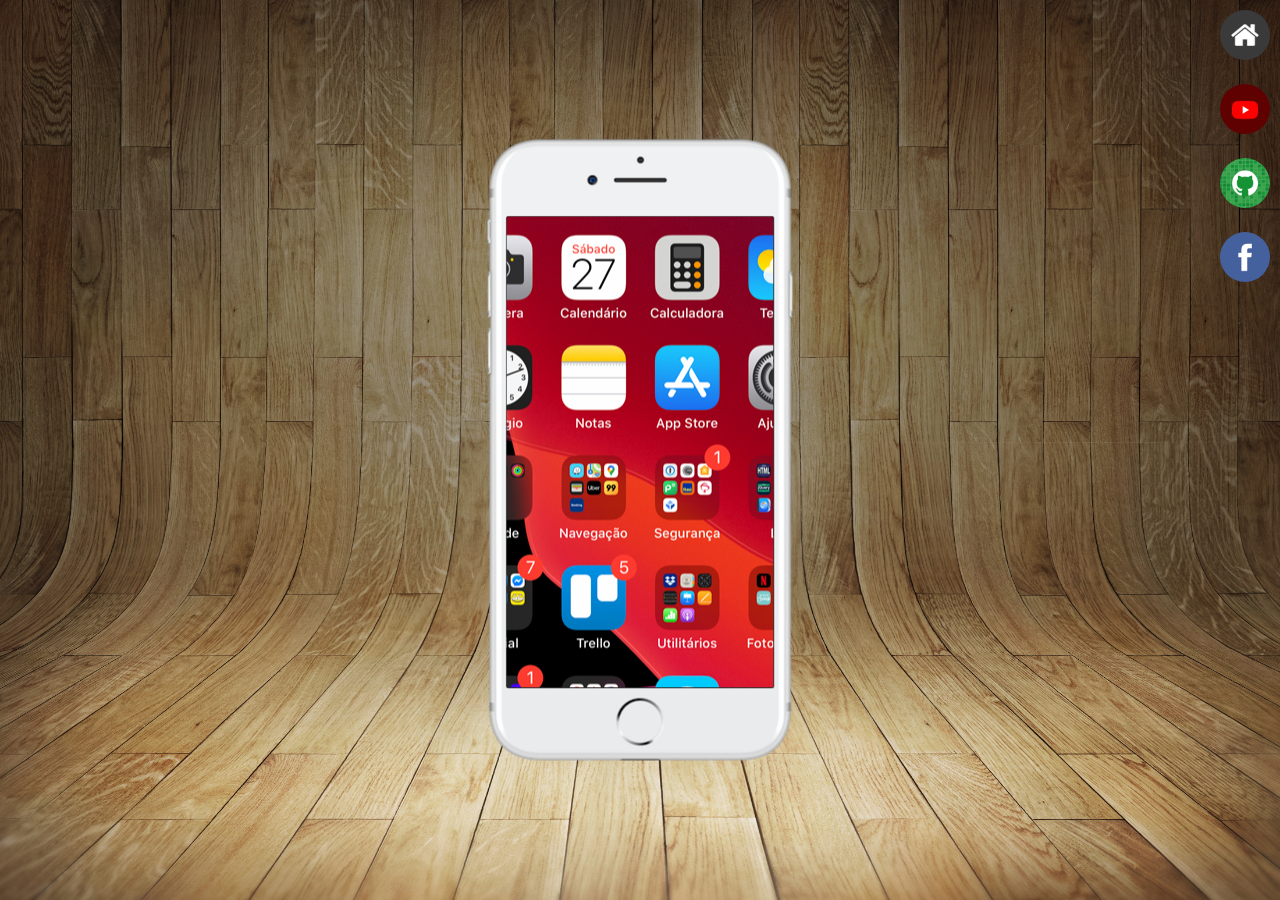
==== index.html @ f83e34b1 "commit" ====
<!DOCTYPE html>
<html lang="tp-br">
<head>
    <meta charset="UTF-8">
    <meta http-equiv="X-UA-Compatible" content="IE=edge">
    <meta name="viewport" content="width=device-width, initial-scale=1.0">
    <link rel="stylesheet" href="estolo.css">
    <title> REDES SOCIAIS</title>
    
</head>
<body>
    <main>
        <section id="telefone">
            <iframe src="home.html" name="tela" id="tela" frameborder="0"> seu navegador não é compativel .</iframe>

        </section>

                    
        <section id="redes-sociais">
            <a href="home.html" target="tela"  > <img src="imagens/logo-home.jpg" alt="HOME" ></a> <br>

            <a href="youtube.html" target="tela"  > <img src=" imagens/logo-youtube.jpg" alt="canal TN youtube " ></a> <br>
            
            <a href="github.html" target="tela"  > <img src="imagens/logo-github.jpg" alt="Tarcisio Neris" ></a> <br>
            
            <a href="#" target="tela"  > <img src="imagens/logo-facebook.jpg" alt="fecebook tT NERIS " ></a> <br>       
        </section>
                
                
                           
         


    </main>
</body>
</html>
---- estolo.css ----
@charset "UTF-8";
*{
    margin: 0px;
    padding: 0px;
    font-family: Arial, Helvetica, sans-serif;
}
html,body {
    height: 100vh;
    width: 100vw;
    background-color: black;
}

body {
    background: url(imagens/fundo-madeira.jpg)no-repeat top center;
    background-size: cover;
    background-attachment: fixed;
    
}

main {
    position: relative;
    height: 100vh;    
     
    
}

section#telefone {
    position: absolute;
    top: 50%;
    left: 50%;
    transform: translate(-50%,-50%);

     
    height: 627px;
    width: 311px;
    background:  url('imagens/frame-iphone.png') no-repeat;

    
}
iframe#tela {
    position: relative;
    top: 80px;
    left: 22px;
    width: 267px;
    height: 471px;

}
section#redes-sociais{
    text-align: right;
}
section#redes-sociais img {
    width: 50px;
    margin: 10px;
    border-radius: 50%;
    box-shadow: 50%;
    box-shadow: 2px 2px 5px rgba(0, 0, 0,0,400);
    box-sizing: border-box;

}

section#redes-sociais img:hover {
    border: 2px solid rgba(255, 255, 255, 0.656);
    transform: translate(-3px,-3px );
    box-shadow: 5px 5px 10px rgb(0, 0,0.623);
    transform: transforn .3,border 1s; 



}
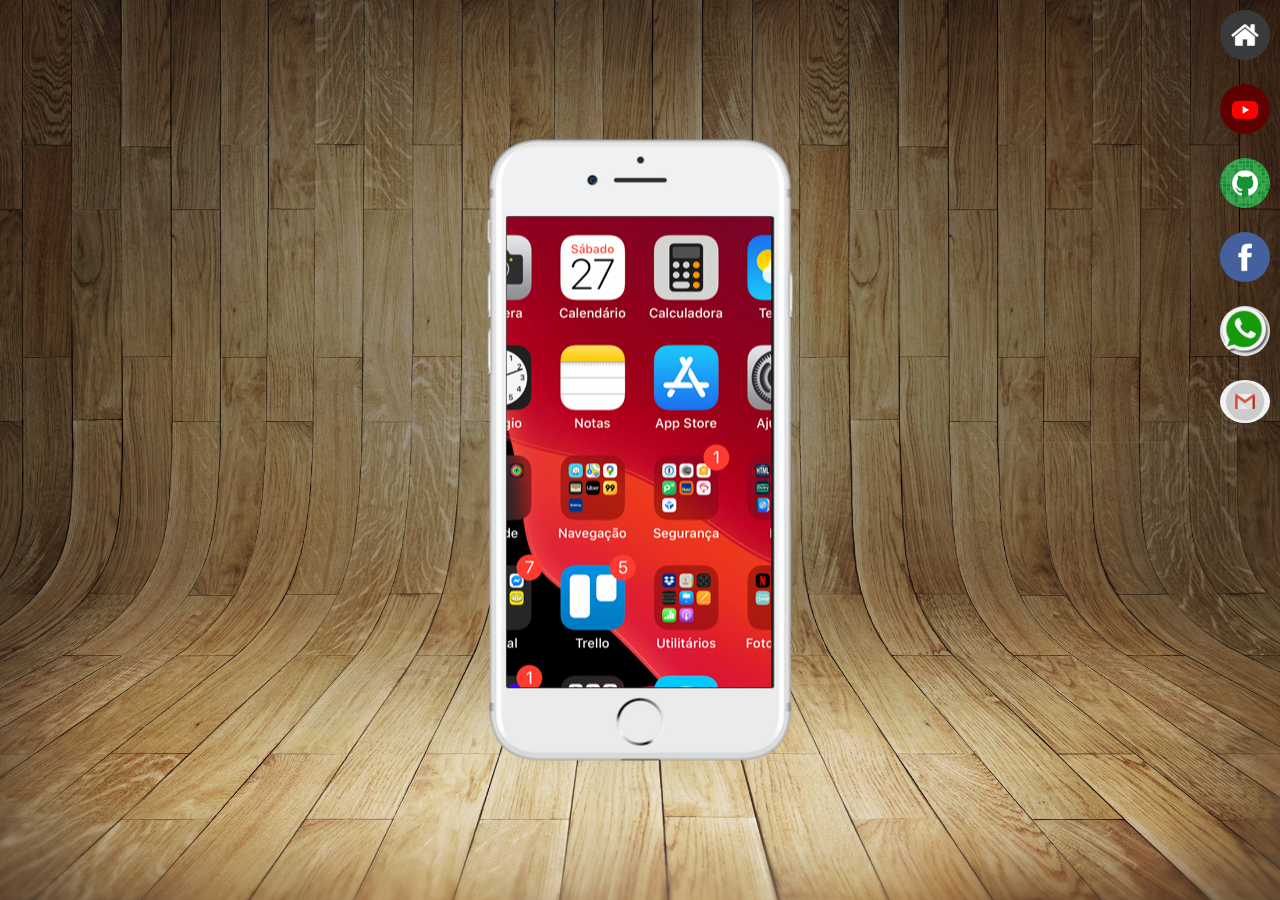
==== commit 7d7120af: "COMIMT" ====
--- a/index.html
+++ b/index.html
@@ -5,7 +5,8 @@
     <meta http-equiv="X-UA-Compatible" content="IE=edge">
     <meta name="viewport" content="width=device-width, initial-scale=1.0">
     <link rel="stylesheet" href="estolo.css">
-    <title> REDES SOCIAIS</title>
+    <link rel="shortcut icon" href="favicon.ico" type="image/Tn-icon">
+    <title> REDES SOCIAIS Tarcisio Neris</title>
     
 </head>
 <body>
@@ -23,7 +24,11 @@
             
             <a href="github.html" target="tela"  > <img src="imagens/logo-github.jpg" alt="Tarcisio Neris" ></a> <br>
             
-            <a href="#" target="tela"  > <img src="imagens/logo-facebook.jpg" alt="fecebook tT NERIS " ></a> <br>       
+            <a href="fecebook.html" target="tela"  > <img src="imagens/logo-facebook.jpg" alt="fecebook tT NERIS " ></a> <br>
+            
+            <a href=" whatsAzp.html" target="tela"  > <img src="imagens/logo-whatsAzp.jpeg" alt="What sap Tarcisio Neris" ></a> <br>
+            
+            <a href=" gmail.html" target="tela"  > <img src="imagens/logo-Gmail.jpeg" alt="fecebook tT NERIS " ></a> <br>
         </section>
                 
                 
--- a/estolo.css
+++ b/estolo.css
@@ -29,6 +29,9 @@
     top: 50%;
     left: 50%;
     transform: translate(-50%,-50%);
+        
+    
+    
 
      
     height: 627px;
@@ -41,10 +44,13 @@
     position: relative;
     top: 80px;
     left: 22px;
-    width: 267px;
+    width: 265px;
     height: 471px;
 
 }
+ 
+
+
 section#redes-sociais{
     text-align: right;
 }
